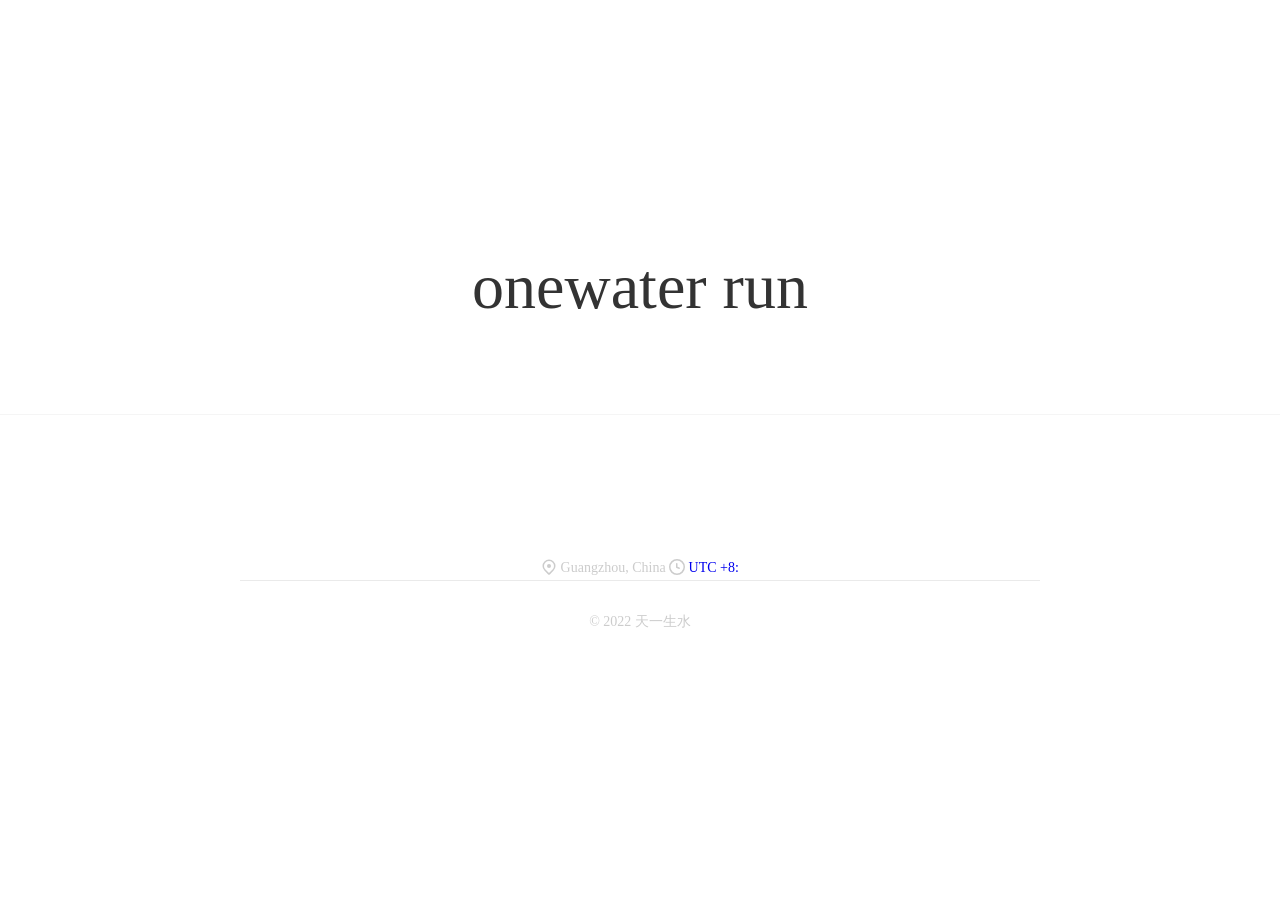
==== index2.html @ ae97c18a "Create index2.html" ====
<html>
<head>
<title>天一生水</title>
<meta name="description" content="天一生水,onewater run">
<link rel="icon" href="/onewaterrun.png"/>
<link rel="stylesheet" href="https://lf9-cdn-tos.bytecdntp.com/cdn/expire-1-y/font-awesome/4.7.0/css/font-awesome.min.css">
<link rel='stylesheet' href='https://font.sec.miui.com/font/css?family=MiSans:100,300,450,500,650:Chinese_Simplify,Latin&display=swap' type='text/css' media='screen' />
<style>
html, body {
    width: 100%;
    height: 100%;
}

body {
    margin: 0;
    min-height: 560px;
    min-width: 800px;
    font-family: 'MiSans';
}

.main {
    position: relative;
    top: 50%;
    margin-top: -300px;
}

.titleouter {
    border-bottom: 1px solid #f5f5f5;
}

.title {
    width: 800px;
    position: relative;
    margin: 0 auto;
    padding-top: 100px;
    padding-bottom: 90px;
    font-family: 'MiSans';
    font-weight: 100;
    font-size: 64px;
    text-align: center;
    color: #333333;
    background: url(https://onewater.run/background.png) no-repeat center bottom;
    background-size: 800px;
}

.title img {
    vertical-align: bottom;
}

.download {
    padding-top: 70px;
    padding-bottom: 70px;
    text-align: center;
}

.download a {
    color: black;
    text-decoration: none;
    font-size: 0;
    margin: 0 30px;
}

.download i {
    font-size: 28px;
    color: #cccccc;
}
.download svg {
   width:28px;

}

.download i:hover {
    color: #333333;
}

.invite {
    position: absolute;
    top: 20px;
    right: 100px;
    text-align: center;
    display: none;
}

.invite a {
    color: black;
    text-decoration: none;
    font-size: 16px;
    background: rgb(66, 133, 244);
    color: white;
    padding: 5px 10px;
}

.invite a:hover {
    background: rgb(130, 177, 255);
}

.footer {
    width: 800px;
	position: relative;
    margin: 0 auto;
    padding: 2rem 0;
    border-top: 1px solid #eaeaea;
    font-size: 14px;
    font-family: 'MiSans';
    font-weight: 500;
    text-align: center;
    color: #CCCCCC;
    padding-bottom: 20px;
}

.footer a {
    color: #cccccc;
}


.twikoo {margin:1rem auto;max-width: 60%;padding: 30px 15px 40px;}
.tk-footer {display:none;}

.zuobiao {
    color: #cccccc;
    line-height: 1.8;
	text-align: center;
    font-size: 14px;
}

    </style>
</head>
<body>
<div class="main">
    <div class="titleouter">
        <div class="title">onewater run</div>
    </div>
  <div class="download">
        <a >
            <i class="fa fa-rss"></i>
        </a>
        <a >
            <i class="fa fa-code"></i>
        </a>

        <a >
	   <i class="fa fa-weixin" title="一蓑烟雨任平生"></i>
        </a>
   </div>
   
   
   
   
   
   
   
   
   <div class="zuobiao">
			<svg aria-hidden="true" focusable="false" role="img" class="StyledOcticon-sc-1lhyyr-0 jYlbIx" viewBox="0 0 16 16" width="16" height="16" fill="currentColor" style="display: inline-block; user-select: none; vertical-align: text-bottom; overflow: visible;"><path fill-rule="evenodd" d="M11.536 3.464a5 5 0 010 7.072L8 14.07l-3.536-3.535a5 5 0 117.072-7.072v.001zm1.06 8.132a6.5 6.5 0 10-9.192 0l3.535 3.536a1.5 1.5 0 002.122 0l3.535-3.536zM8 9a2 2 0 100-4 2 2 0 000 4z"></path></svg> Guangzhou, China
   
   
   
   <svg aria-hidden="true" focusable="false" role="img" class="StyledOcticon-sc-1lhyyr-0 jYlbIx" viewBox="0 0 16 16" width="16" height="16" fill="currentColor" style="display: inline-block; user-select: none; vertical-align: text-bottom; overflow: visible;"><path fill-rule="evenodd" d="M1.5 8a6.5 6.5 0 1113 0 6.5 6.5 0 01-13 0zM8 0a8 8 0 100 16A8 8 0 008 0zm.5 4.75a.75.75 0 00-1.5 0v3.5a.75.75 0 00.471.696l2.5 1a.75.75 0 00.557-1.392L8.5 7.742V4.75z"></path></svg>
   <a href="https://time.is/China" id="time_is_link" rel="nofollow" style="text-decoration: none">UTC +8:</a>
<span id="China_z43d" style="font-size:36px"></span>
<script src="//widget.time.is/t.js"></script>
<script>
time_is_widget.init({China_z43d:{}});
</script>

   </div>
   
   
   
   
   <div id="tcomment"></div>
<script src="https://irils.gitee.io/irils-cdn/twikoo-irils/twikoo.all.min.js"></script>
<script>
twikoo.init({
  envId: 'http://twikoo.jiangyu.org/', // 腾讯云环境填 envId；Vercel 环境填地址（https://xxx.vercel.app）
  el: '#tcomment', // 容器元素
  // region: 'ap-guangzhou', // 环境地域，默认为 ap-shanghai，腾讯云环境填 ap-shanghai 或 ap-guangzhou；Vercel 环境不填
  // path: location.pathname, // 用于区分不同文章的自定义 js 路径，如果您的文章路径不是 location.pathname，需传此参数
  // lang: 'zh-CN', // 用于手动设定评论区语言，支持的语言列表 https://github.com/imaegoo/twikoo/blob/main/src/client/utils/i18n/index.js
})
</script>
   
   
   
    <div class="footer">&copy; 2022 天一生水</div>	
</div>
</body>
</html>
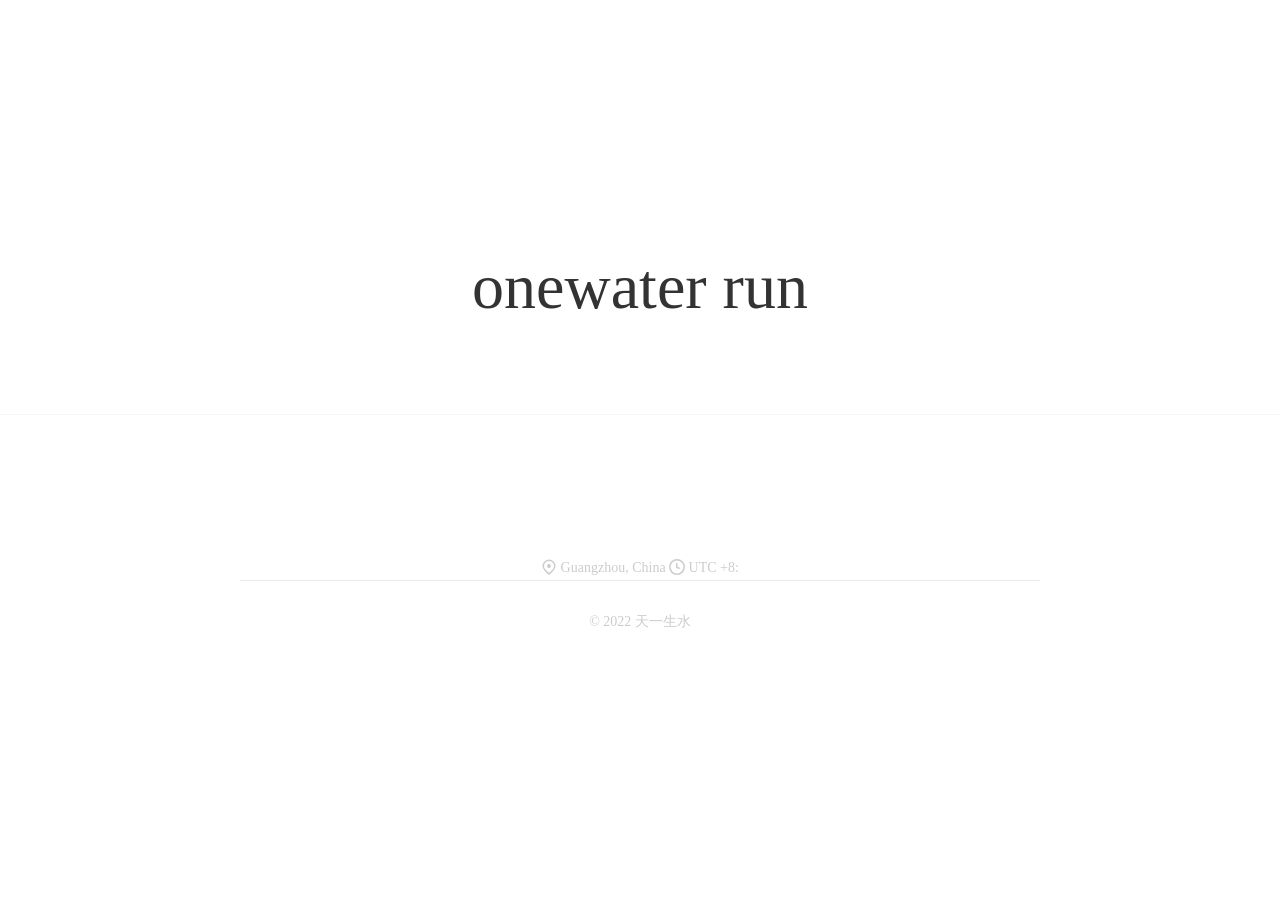
==== commit 8d0b3768: "Update index2.html" ====
--- a/index2.html
+++ b/index2.html
@@ -124,6 +124,11 @@
     font-size: 14px;
 }
 
+.zuobiao a {
+    color: #cccccc;
+    text-decoration: none;
+}
+
     </style>
 </head>
 <body>
@@ -158,7 +163,7 @@
    
    <svg aria-hidden="true" focusable="false" role="img" class="StyledOcticon-sc-1lhyyr-0 jYlbIx" viewBox="0 0 16 16" width="16" height="16" fill="currentColor" style="display: inline-block; user-select: none; vertical-align: text-bottom; overflow: visible;"><path fill-rule="evenodd" d="M1.5 8a6.5 6.5 0 1113 0 6.5 6.5 0 01-13 0zM8 0a8 8 0 100 16A8 8 0 008 0zm.5 4.75a.75.75 0 00-1.5 0v3.5a.75.75 0 00.471.696l2.5 1a.75.75 0 00.557-1.392L8.5 7.742V4.75z"></path></svg>
    <a href="https://time.is/China" id="time_is_link" rel="nofollow" style="text-decoration: none">UTC +8:</a>
-<span id="China_z43d" style="font-size:36px"></span>
+<span id="China_z43d"></span>
 <script src="//widget.time.is/t.js"></script>
 <script>
 time_is_widget.init({China_z43d:{}});
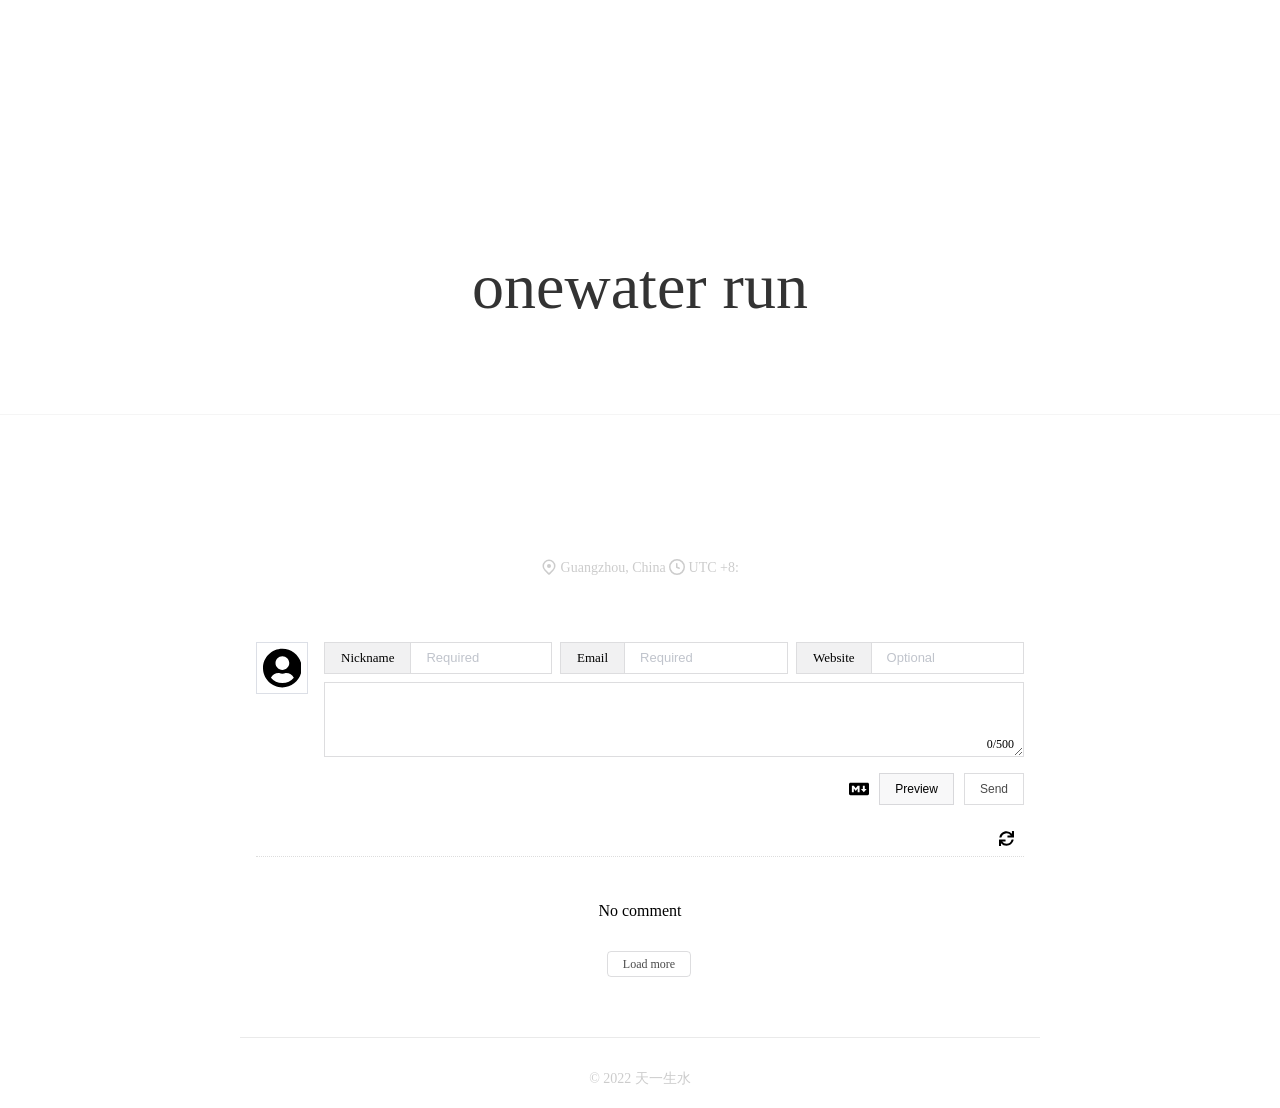
==== commit 6bdd54d3: "123" ====
--- a/index2.html
+++ b/index2.html
@@ -162,8 +162,8 @@
    
    
    <svg aria-hidden="true" focusable="false" role="img" class="StyledOcticon-sc-1lhyyr-0 jYlbIx" viewBox="0 0 16 16" width="16" height="16" fill="currentColor" style="display: inline-block; user-select: none; vertical-align: text-bottom; overflow: visible;"><path fill-rule="evenodd" d="M1.5 8a6.5 6.5 0 1113 0 6.5 6.5 0 01-13 0zM8 0a8 8 0 100 16A8 8 0 008 0zm.5 4.75a.75.75 0 00-1.5 0v3.5a.75.75 0 00.471.696l2.5 1a.75.75 0 00.557-1.392L8.5 7.742V4.75z"></path></svg>
-   <a href="https://time.is/China" id="time_is_link" rel="nofollow" style="text-decoration: none">UTC +8:</a>
-<span id="China_z43d"></span>
+   <a href="https://time.is/China" id="time_is_link" rel="nofollow" style="text-decoration: none">UTC +8: </a>
+<span id="China_z43d"> </span>
 <script src="//widget.time.is/t.js"></script>
 <script>
 time_is_widget.init({China_z43d:{}});
@@ -175,10 +175,10 @@
    
    
    <div id="tcomment"></div>
-<script src="https://irils.gitee.io/irils-cdn/twikoo-irils/twikoo.all.min.js"></script>
+<script src="twikoo.all.min.js"></script>
 <script>
 twikoo.init({
-  envId: 'http://twikoo.jiangyu.org/', // 腾讯云环境填 envId；Vercel 环境填地址（https://xxx.vercel.app）
+  envId: 'https://twikoo.onewater.run/', // 腾讯云环境填 envId；Vercel 环境填地址（https://xxx.vercel.app）
   el: '#tcomment', // 容器元素
   // region: 'ap-guangzhou', // 环境地域，默认为 ap-shanghai，腾讯云环境填 ap-shanghai 或 ap-guangzhou；Vercel 环境不填
   // path: location.pathname, // 用于区分不同文章的自定义 js 路径，如果您的文章路径不是 location.pathname，需传此参数
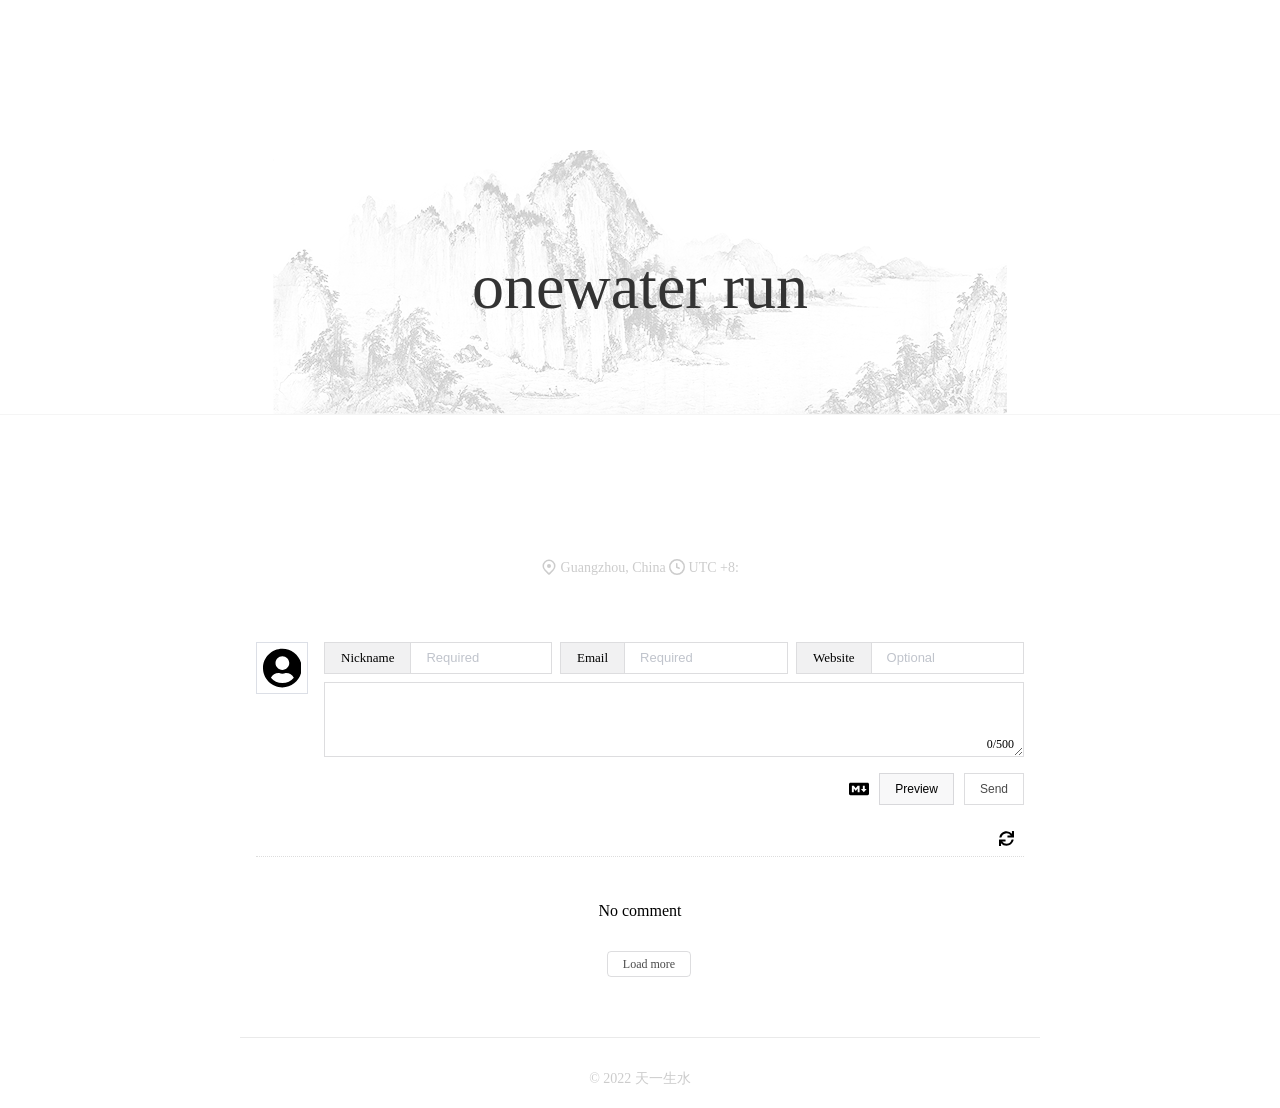
==== commit 2be835e8: "123" ====
--- a/index2.html
+++ b/index2.html
@@ -40,7 +40,7 @@
     font-size: 64px;
     text-align: center;
     color: #333333;
-    background: url(https://onewater.run/background.png) no-repeat center bottom;
+    background: url(/background.png) no-repeat center bottom;
     background-size: 800px;
 }
 
@@ -175,7 +175,7 @@
    
    
    <div id="tcomment"></div>
-<script src="twikoo.all.min.js"></script>
+<script src="/twikoo.all.min.js"></script>
 <script>
 twikoo.init({
   envId: 'https://twikoo.onewater.run/', // 腾讯云环境填 envId；Vercel 环境填地址（https://xxx.vercel.app）
